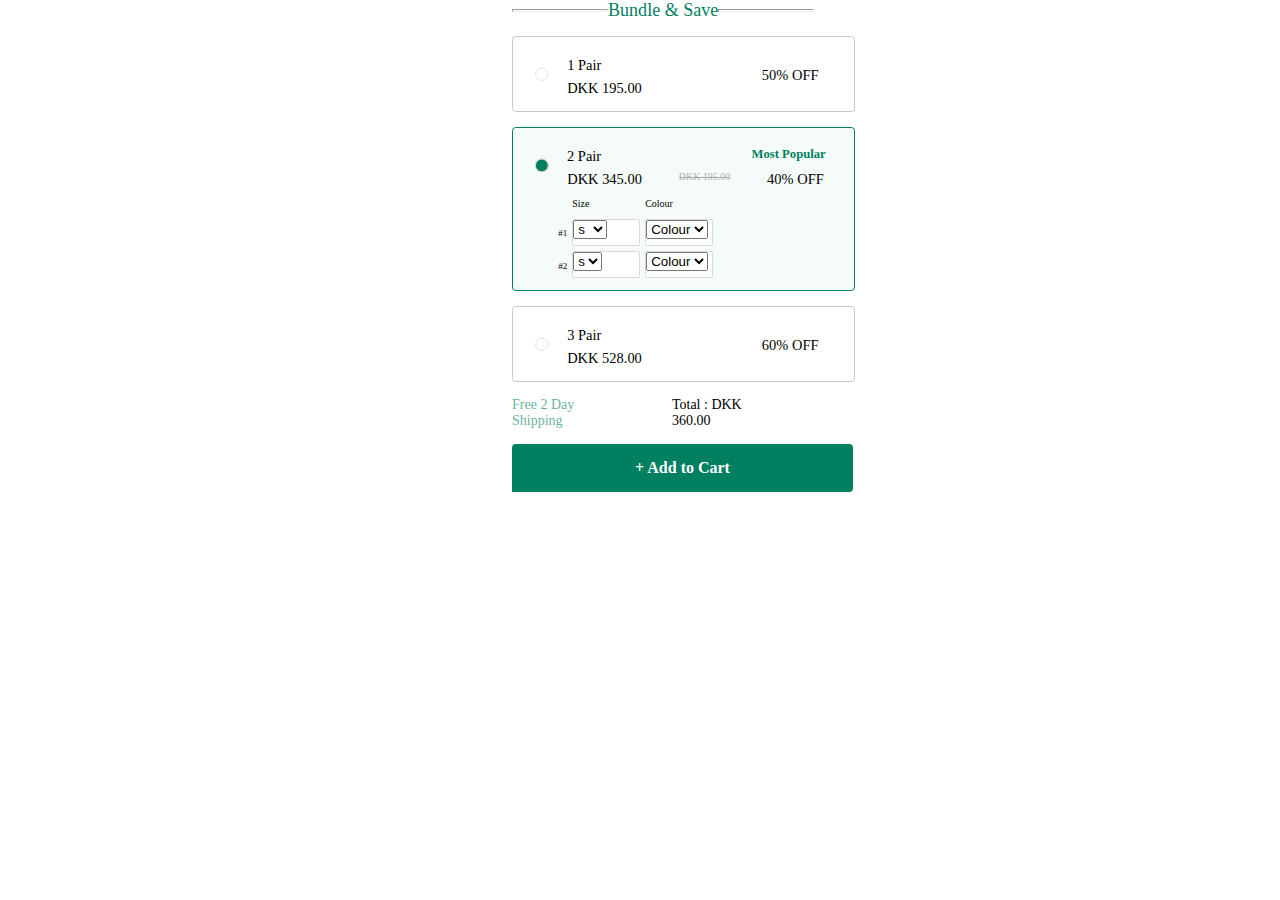
==== Figma-page.html @ ec3ce2ba "initial commit" ====
﻿<!DOCTYPE html>

<html lang="en" xmlns="http://www.w3.org/1999/xhtml">
<head>
    <meta charset="utf-8" />
    <title> Front-End page</title>
    <link rel="stylesheet" href="figmapage-style.css"/>
</head>
<body>
    <div class="container">
    <div class="title">
        <hr id='horizontal-line' />
        <p class='title-content'>Bundle & Save</p>
        <hr id='horizontal-line' />
    </div>
    <div id="content">
    <div class="content">
        <svg xmlns="http://www.w3.org/2000/svg" width="16" height="16" viewBox="0 0 16 16" fill="none">
  <circle cx="7.92151" cy="8.20799" r="6.77852" stroke="#DADADA" stroke-width="0.903803"/>
</svg>
        <div class="text-container">
       <div>
        <p class="text">1 Pair</p>
        <p id="price">DKK 195.00</p>
       </div>
       <div>
        <p id ="sale">50% off</p>
     </div>
     </div>
    </div>
    </div>
    <div id="main">
    <div class="main"> 
       <div class= main-content>
           <div class="circle-button2">
<svg xmlns="http://www.w3.org/2000/svg" width="10" height="10" viewBox="0 0 10 10" fill="none">
  <circle cx="4.92136" cy="5.29978" r="4.51902" fill="#007F61"/>
</svg></div>
           <div>
           <h6 id="main-text">2 Pair</h6>
          </div>
          <div> <p id="popular">Most Popular</p></div>
       </div>
       <div class="main-content2">
           <div><p id="price2">DKK 345.00</p></div>
           <div> <strike><p id="amount">DKK 195.00</p></strike></div>
           <div><h6 id="sale2">40% off</h6></div>
       </div>
       <div class="size-select">
             <p class="tag1">#1</p>
           <ul>
               <h6 id="size-chat">Size</h6>
               <li>
                   <select>
                   <option id="size">s </option>
                     <option>m </option>
                       <option>l </option>
               </select></li>
           </ul>
             <ul>
               <h6 id="size-chat">Colour</h6>
               <li><select>
                   <option>Colour</option>
                     <option>green </option>
                       <option>white</option>
               </select></li>
           </ul>
       </div>
        <div class="size-select"> 
            <p class="tag2">#2</p>
           <ul>
               <li><select>
                   <option>s </option>
               </select></li>
           </ul>
             <ul>
               <li><select>
                   <option>Colour</option>
               </select></li>
           </ul>
       </div>
       <h6></h6>
    </div>
    </div>
    <div id="content">
    <div class="content">
        <svg xmlns="http://www.w3.org/2000/svg" width="16" height="16" viewBox="0 0 16 16" fill="none">
  <circle cx="7.92151" cy="8.20799" r="6.77852" stroke="#DADADA" stroke-width="0.903803"/>
</svg>
        <div class="text-container">
       <div>
        <p class="text">3 Pair</p>
        <p id="price">DKK 528.00</p>
       </div>
       <div>
        <p id ="sale">60% off</p>
     </div>
     </div>
    </div>
  </div>
          <div id="content">
    <div id="bottom-content">
           <p id="shipping">Free 2 Day Shipping</p>
         <p class="total-cost">Total : DKK 360.00</p>
        </div>
         </div>
        <div class="button">
            <p class="card">+ Add to Cart</p>
            </div>
            </div>
           
</body>
</html>
---- figmapage-style.css ----
﻿*{
    padding:0px;
    margin:0px;
}
.container{
    margin:auto 40%;
}
.title {
    display: flex;
    flex-direction: row;
    align-items: center;
    width: 646px;
    padding-bottom:15px;
}
.title-content {
    color: #007F61;
    font-family: Metropolis;
    font-size: 18.076px;
    font-style: normal;
    font-weight: 500;
    line-height: normal;
}
#horizontal-line {
    width: 93.996px;
    height: 0.904px;
}
.content {
    width: 340.734px;
    height: 74.112px;
    flex-shrink: 0;
    border-radius: 3.615px;
    border: 0.904px solid #C8C8C8;
    background: #FFF;
    display: flex;
}
#content, #main{
    padding-bottom:15px;
}
.text-container, .row-content {
    display: flex;
    padding-left: 18.03px;
    justify-content: space-between;
}
svg {
    width: 14.461px;
    height: 14.461px;
    flex-shrink: 0;
    stroke-width: 0.904px;
    stroke: #DADADA;
    padding-left:21.69px;
    padding-top:29.83px
}
.text, #main-text {
    color: #000;
    font-family: Metropolis;
    font-size: 14.461px;
    font-style: normal;
    font-weight: 400;
    line-height: normal;
    padding-top:19.88px;
}
#main-text{
    padding-left:45px;
}
#sale {
    padding-top: 29.83px;
    padding-left: 120px;
    text-transform: uppercase;
    padding-right:24.77px;
}
#price,#sale, #price2,#sale2 {
    color: #000;
    font-family: Metropolis;
    font-size: 14.461px;
    font-style: normal;
    font-weight: 500;
    line-height: normal;
    
}
.circle-button2 {
    fill: #007F61;
    width: 9.038px;
    height: 9.038px;
}
.main {
    border-radius: 3.615px;
    border: 0.904px solid #007F61;
    background: #F4FBF9;
    width: 340.734px;
    height: 161.781px;
}
#main-text,#price2,#sale2 {
    font-family: Inter;
}
.text{
    padding-bottom:5.88px;
}
#sale2 {
    text-transform: uppercase;
}
#amount {
    color: #000000;
    font-family: Inter;
    font-size: 9.942px;
    font-style: normal;
    font-weight: 400;
    line-height: normal;
    opacity: 0.3;
}
strike {
    background: #9F9F9F;
    width: 56.036px;
    height: 0.678px;
}

#popular {
    color: #007F61;
    font-family: Inter;
    font-size: 12.653px;
    font-style: normal;
    font-weight: 600;
    line-height: normal;
    padding-top:19.38px;
    padding-left:150.4px;
    padding-right:24.77px;
}
.size-select{
    display:flex;
    flex-direction:row;
    padding-left:45.23px;
    gap:5px;
    padding-bottom:5px;
}
.tag1,.tag2 {
    color: #000;
    font-family: Inter;
    font-size: 9.038px;
    font-style: normal;
    font-weight: 400;
    line-height: normal;
    padding-top:40px;
}
.tag2 {
    padding-top: 10px;
}
.size-select ul li {
    list-style-type: none;
    border-radius: 1.808px;
    border: 0.904px solid #D9D9D9;
    background: #FFF;
    width: 65.978px;
    height: 25.306px;
    display: inline-block;
    object-fit:contain;
}
#size-chat {
    color: #000;
    font-family: Inter;
    font-size: 9.942px;
    font-style: normal;
    font-weight: 400;
    line-height: normal;
    padding-top: 10px;
    padding-bottom:10px;
}

.main-content, .main-content2 {
    display: flex;
    flex-direction: row;
}
.main-content2{
    padding-left:54.23px;
    padding-right:30px;
    justify-content:space-between;
    padding-top:5.88px;
}
#bottom-content {
    display: flex;
    flex-direction:row;
    justify-content:end;
    gap:60px;
    
}
#size{
    width:68px;
    height:28px;
}
.button {
    width: 341px;
    height: 48px;
    border-radius: 4px 4px 4px 0px;
    background: #007F61;
   
}
.card {
    color: #FFF;
    font-family: Inter;
    font-size: 16px;
    font-style: normal;
    font-weight: 600;
    line-height: normal;
   text-align:center;
   padding-top:15px;

}
#shipping {
    color: #007F61;
    font-family: Inter;
    font-size: 14px;
    font-style: normal;
    font-weight: 500;
    line-height: normal;
    opacity: 0.6;
}
.total-cost {
    color: #000;
    font-family: Inter;
    font-size: 14px;
    font-style: normal;
    font-weight: 500;
    line-height: normal;
}
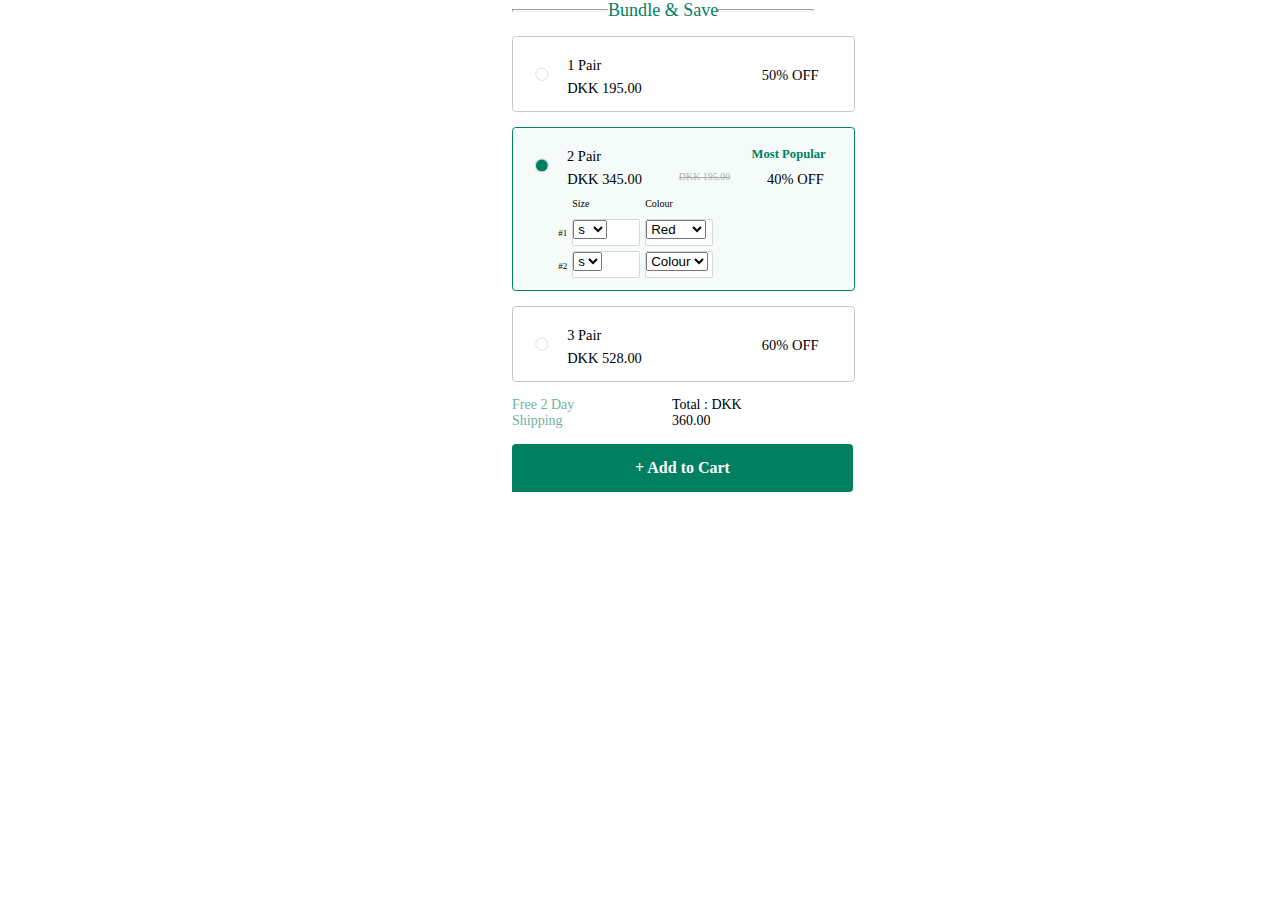
==== commit 0fdbfcb0: "Update Figma-page.html" ====
--- a/Figma-page.html
+++ b/Figma-page.html
@@ -60,9 +60,9 @@
              <ul>
                <h6 id="size-chat">Colour</h6>
                <li><select>
-                   <option>Colour</option>
-                     <option>green </option>
-                       <option>white</option>
+                   <option>Red</option>
+                     <option>Green </option>
+                       <option>White</option>
                </select></li>
            </ul>
        </div>
@@ -110,4 +110,4 @@
             </div>
            
 </body>
-</html>+</html>
